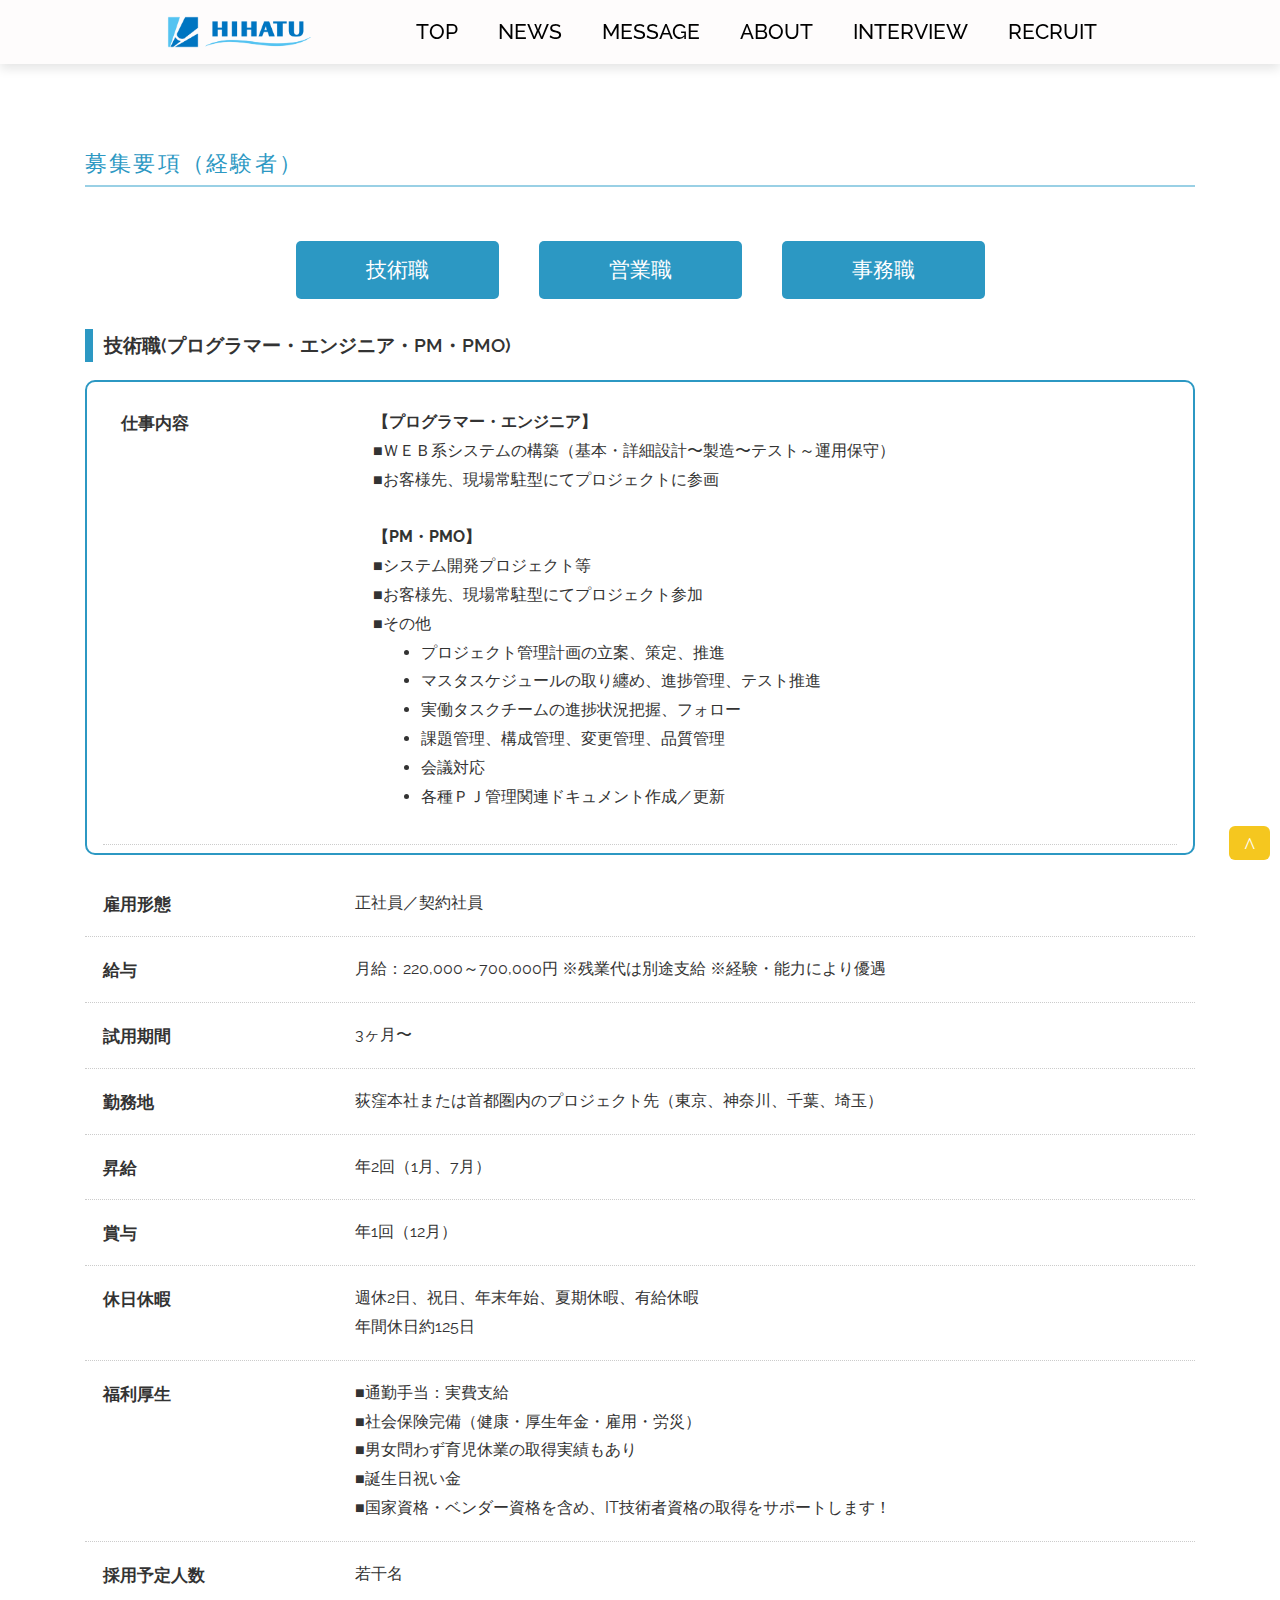
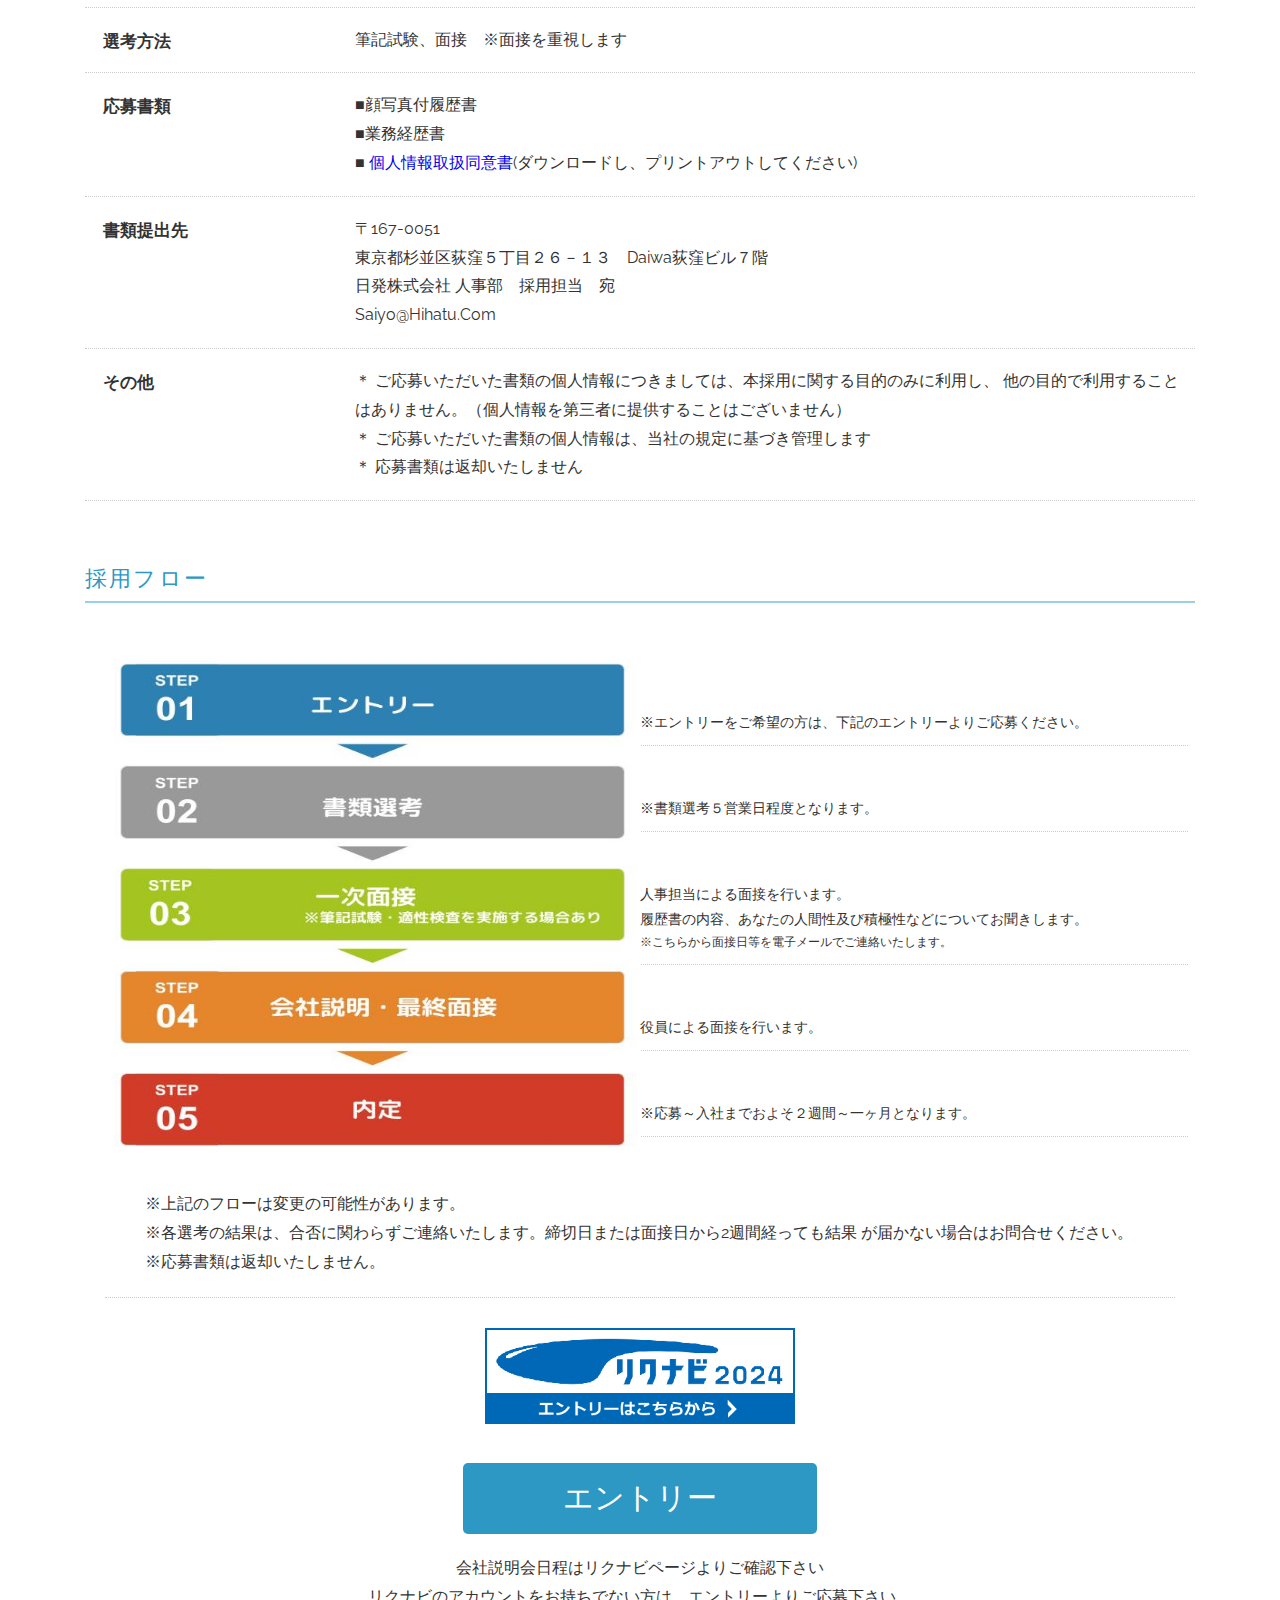
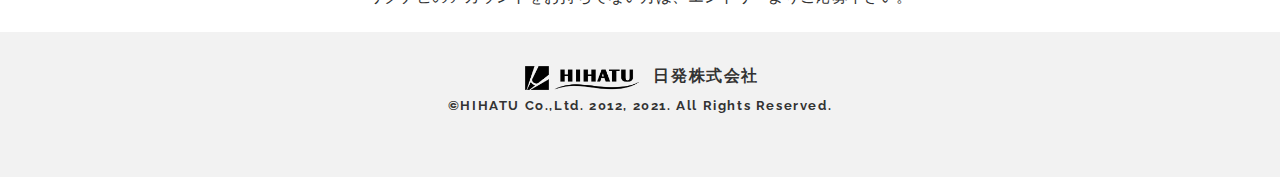
==== expert.html @ 1efafc19 "initial commit" ====
<!DOCTYPE html>
<html lang ="ja">
    <head> 
        <meta charset="UTF-8">
        <meta http-equiv="X-UA-Compatible" content="IE=edge">
        <meta name="viewport" content="width=device-width, initial-scale=1.0">
        <link rel="stylesheet" type="text/css" href="./css/style.css">
        <link rel="stylesheet" type="text/css" href="./css/header.css">
        <link rel="stylesheet" type="text/css" href="./css/index.css">
        <link rel="stylesheet" type="text/css" href="./css/nav.css">
        <link rel="icon" href="./images/1.png" type="image">
        <link rel="preconnect" href="https://fonts.googleapis.com">
        <link rel="preconnect" href="https://fonts.gstatic.com" crossorigin>
        <link href="https://fonts.googleapis.com/css2?family=Raleway:wght@100;200;300;400&display=swap" rel="stylesheet">
        <script src="./javascript/app.js"></script>
        <link rel="stylesheet" href="https://cdnjs.cloudflare.com/ajax/libs/font-awesome/6.3.0/css/all.min.css">
        <title>募集要項ー経験者</title>
    </head>
    <body>
        <nav class="navbar">
            <div class="content-nav">
              <div class="logo">
                <a href="index.html" class="logo">
                <img src="./images/logo1.png" alt="Logo"></a>
              </div>
              <ul class="menu-list">
                <div class="icon cancel-btn">
                  <i class="fas fa-times"></i>
                </div>
                <li><a href="index.html" id="home-show" class="nav-links">TOP</a></li>
                  <li><a href="index.html#news" id="news-show" class="nav-links">NEWS</a></li>
                  <li><a href="index.html#about" id="about-show" class="nav-links">MESSAGE</a></li>
                  <li><a href="index.html#about-pdf" id="about-pdf-show" class="nav-links">ABOUT</a></li>
                  <li class="dropdown">
                    <a href="interview2.html" id="interview-show" class="nav-links">INTERVIEW</a>
                    <ul class="dropdown-menu">
                      <li><a href="interview2.html">社員インタビュー</a></li>
                    </ul>
                  </li>
                  <li class="dropdown">
                    <a href="index.html#recruit" id="recruit-show" class="nav-links">RECRUIT</a>
                    <ul class="dropdown-menu">
                      <li><a href="graduate.html">新卒採用</a></li>
                      <li><a href="expert.html">経験者採用</a></li>
                    </ul>
                  </li>
              </ul>
              <div class="icon menu-btn">
                <i class="fas fa-bars"></i>
              </div>
            </div>
          </nav>
        <main>
            <div class="container" id="page-top">
                <article>
                    <h1 class="pages_ttl wow fadeInUp" style="visibility: visible; animation-name: fadeInUp;">募集要項（経験者）</h1>
                    <div class="documents">
                        <div class="three_job">
                           
                                <button id="button0" class="tab-button" onclick="showInfo(0)">技術職</button>
                                <button id="button1" class="tab-button" onclick="showInfo(1)">営業職</button>
                                <button id="button2" class="tab-button" onclick="showInfo(2)">事務職</button>
                                
                        </div>
                    <div id="info0" class="info-content">
                        <h2 class="requirements_enge">技術職(プログラマー・エンジニア・PM・PMO)</h2>
                        <div class="requirements_box">
                            <div class="requirements" style="margin-bottom: 0em;">
                                <dl>
                                    <dt>仕事内容</dt>
                                    <dd><b>【プログラマー・エンジニア】</b><br>
                                        ■ＷＥＢ系システムの構築（基本・詳細設計〜製造〜テスト～運用保守）<br>
                                        ■お客様先、現場常駐型にてプロジェクトに参画<br>
                                        <br>
                                        <b>【PM・PMO】</b><br>
                                        ■システム開発プロジェクト等<br>
                                        ■お客様先、現場常駐型にてプロジェクト参加<br>
                                        ■その他<br>
                                        <ul>
                                            <li>プロジェクト管理計画の立案、策定、推進</li>
                                            <li>マスタスケジュールの取り纏め、進捗管理、テスト推進</li>
                                            <li>実働タスクチームの進捗状況把握、フォロー</li>
                                            <li>課題管理、構成管理、変更管理、品質管理</li>
                                            <li>会議対応</li>
                                            <li>各種ＰＪ管理関連ドキュメント作成／更新</li>
                                        </ul>
                                    </dd>
                                </dl>
                            </div>
                        </div>
                        <div class="requirements">
                            <dl>
                                <dt>雇用形態</dt>
                                <dd>正社員／契約社員</dd>
                            </dl>
                            <dl>
                                <dt>給与</dt>
                                <dd>月給：220,000～700,000円
                                    ※残業代は別途支給
                                    ※経験・能力により優遇</dd>
                            </dl>
                            <dl>
                                <dt>試用期間</dt>
                                <dd>3ヶ月〜</dd>
                            </dl>
                            <dl>
                                <dt>勤務地</dt>
                                <dd>荻窪本社または首都圏内のプロジェクト先（東京、神奈川、千葉、埼玉）</dd>
                            </dl>
                            <dl>
                                <dt>昇給</dt>
                                <dd>年2回（1月、7月）</dd>
                            </dl>
                            <dl>
                                <dt>賞与</dt>
                                <dd>年1回（12月）</dd>
                            </dl>
                            <dl>
                                <dt>休日休暇</dt>
                                <dd>週休2日、祝日、年末年始、夏期休暇、有給休暇<br>
                                    年間休日約125日</dd>
                            </dl>
                            <dl>
                                <dt>福利厚生</dt>
                                <dd>■通勤手当：実費支給<br>
                                    ■社会保険完備（健康・厚生年金・雇用・労災）<br>
                                    ■男女問わず育児休業の取得実績もあり<br>
                                    ■誕生日祝い金<br>
                                    ■国家資格・ベンダー資格を含め、IT技術者資格の取得をサポートします！</dd>
                            </dl>
                            <dl>
                                <dt>採用予定人数</dt>
                                <dd>若干名</dd>
                            </dl>
                            <dl>
                                <dt>選考方法</dt>
                                <dd>筆記試験、面接　※面接を重視します</dd>
                            </dl>
                            <dl>
                                <dt>応募書類</dt>
                                <dd>■顔写真付履歴書<br>
                                    ■業務経歴書<br>
                                    ■<a href="https://www.hihatu.com/%E5%80%8B%E4%BA%BA%E6%83%85%E5%A0%B1%E5%8F%96%E6%89%B1%E3%81%84%E5%90%8C%E6%84%8F%E6%9B%B8%EF%BC%88%E5%BF%9C%E5%8B%9F%E8%80%85%E7%94%A8%EF%BC%89.pdf">
                                        個人情報取扱同意書</a>(ダウンロードし、プリントアウトしてください)
                                </dd>
                            </dl>
                            <dl>
                                <dt>書類提出先</dt>
                                <dd>〒167-0051 <br>
                                    東京都杉並区荻窪５丁目２６－１３　Daiwa荻窪ビル７階 <br>
                                    日発株式会社 人事部　採用担当　宛<br>
                                    saiyo@hihatu.com</dd>
                            </dl>
                            <dl>
                                <dt>その他</dt>
                                <dd>＊ ご応募いただいた書類の個人情報につきましては、本採用に関する目的のみに利用し、
                                    他の目的で利用することはありません。（個人情報を第三者に提供することはございません）<br>
                                    ＊ ご応募いただいた書類の個人情報は、当社の規定に基づき管理します<br>
                                    ＊ 応募書類は返却いたしません<br>
                                </dd>
                            </dl>
                        </div>
                    </div>
                    <div id="info1" class="info-content">
                        <h2 class="requirements_enge">営業職</h2>
                        <div class="requirements_box">
                            <div class="requirements" style="margin-bottom: 0em;">
                                <dl>
                                    <dt>仕事内容</dt>
                                    <dd>当社のSES事業における営業活動をお願いいたします。<br>
                                        １．技術職社員、ビジネスパートナーの参加案件獲得<br>
                                        ２．既存取引先、パートナー企業との折衝<br>
                                        ３．パートナー企業、新規顧客の開拓<br>
                                        ４．新規ソフトウェア開発案件の獲得<br>
                                        エンドユーザーとの直接のやり取りを行い案件獲得に繋げることも多いのが特徴です。<br>
                                    </dd>
                                </dl>
                            </div>
                        </div>
                        <div class="requirements">
                            <dl>
                                <dt>雇用形態</dt>
                                <dd>正社員／契約社員</dd>
                            </dl>
                            <dl>
                                <dt>給与</dt>
                                <dd>月給：200,000～1,000,000円
                                    ※残業代は別途支給
                                    ※経験・能力により優遇</dd>
                            </dl>
                            <dl>
                                <dt>試用期間</dt>
                                <dd>3ヶ月〜</dd>
                            </dl>
                            <dl>
                                <dt>勤務地</dt>
                                <dd>荻窪本社</dd>
                            </dl>
                            <dl>
                                <dt>昇給</dt>
                                <dd>年2回（1月、7月）</dd>
                            </dl>
                            <dl>
                                <dt>賞与</dt>
                                <dd>年1回（12月）</dd>
                            </dl>
                            <dl>
                                <dt>休日休暇</dt>
                                <dd>週休2日、祝日、年末年始、夏期休暇、有給休暇<br>
                                    年間休日約125日</dd>
                            </dl>
                            <dl>
                                <dt>福利厚生</dt>
                                <dd>■通勤手当：実費支給<br>
                                    ■社会保険完備（健康・厚生年金・雇用・労災）<br>
                                    ■男女問わず育児休業の取得実績もあり<br>
                                    ■誕生日祝い金<br>
                                    ■国家資格・ベンダー資格を含め、IT技術者資格の取得をサポートします！</dd>
                            </dl>
                            <dl>
                                <dt>採用予定人数</dt>
                                <dd>若干名</dd>
                            </dl>
                            <dl>
                                <dt>選考方法</dt>
                                <dd>筆記試験、面接　※面接を重視します</dd>
                            </dl>
                            <dl>
                                <dt>応募書類</dt>
                                <dd>■顔写真付履歴書<br>
                                    ■業務経歴書<br>
                                    ■個人情報取扱同意書</dd>
                            </dl>
                            <dl>
                                <dt>書類提出先</dt>
                                <dd>〒167-0051 <br>
                                    東京都杉並区荻窪５丁目２６－１３　Daiwa荻窪ビル７階 <br>
                                    日発株式会社 人事部　採用担当　宛<br>
                                    saiyo@hihatu.com</dd>
                            </dl>
                            <dl>
                                <dt>その他</dt>
                                <dd>＊ ご応募いただいた書類の個人情報につきましては、本採用に関する目的のみに利用し、
                                    他の目的で利用することはありません。（個人情報を第三者に提供することはございません）<br>
                                    ＊ ご応募いただいた書類の個人情報は、当社の規定に基づき管理します<br>
                                    ＊ 応募書類は返却いたしません<br>
                                </dd>
                            </dl>
                            </div>
                        </div>  
                    </div>
                    <div id="info2" class="info-content">
                        <h2 class="requirements_enge">事務職</h2>
                        <div class="requirements_box">
                            <div class="requirements" style="margin-bottom: 0em;">
                                <dl>
                                    <dt></dt>
                                    <dd>
                                        現在募集しておりません。
                                    </dd>
                                </dl>
                            </div>
                        </div>
                    </div>
                        <!-- フロー -->
                        <h1 class="pages_ttl wow fadeInUp" style="visibility: visible; animation-name: fadeInUp; margin-top: 44px;">採用フロー</h1>
                        <div class="process">
                            <img class="process_img" src="./images/recruit-process1.jpg" alt="">
                            <div class="process_info">
                                <dl>
                                    <dt>※エントリーをご希望の方は、下記のエントリーよりご応募ください。</dt>
                                </dl>
                                <dl>
                                    <dt>※書類選考５営業日程度となります。</dt>
                                </dl>
                                <dl>
                                    <dt>人事担当による面接を行います。<br>
                                        履歴書の内容、あなたの人間性及び積極性などについてお聞きします。
                                    </dt>
                                    <dd>
                                        ※こちらから面接日等を電子メールでご連絡いたします。
                                    </dd>
                                </dl>
                                <dl>
                                    <dt>役員による面接を行います。</dt> 
                                </dl>
                                <dl>
                                    <dt>※応募～入社までおよそ２週間～一ヶ月となります。</dt>
                                </dl>     
                            </div>
                        </div>
                        <div class="process">
                            <dl>
                                <dd>
                                ※上記のフローは変更の可能性があります。 <br>
                                ※各選考の結果は、合否に関わらずご連絡いたします。締切日または面接日から2週間経っても結果 が届かない場合はお問合せください。 <br>
                                ※応募書類は返却いたしません。   <br>
                                </dd>
                            </dl> 
                        </div>
                        </div>
                        <div class="outsite">
                            <a href="https://job.rikunabi.com/2024/company/r157772078/"><img src="./images/OIP.png"></a>
                        </div>
                        <div class="btn-container">
                            <button class="center-button" onclick="sendEmail()">エントリー</button>
                        </div>
                        <div class="btn-message">
                            会社説明会日程はリクナビページよりご確認下さい<br>
                            リクナビのアカウントをお持ちでない方は、エントリーよりご応募下さい。
                        </div>
                    </div>
        </article>
        <div id="pageTop" style="display: block;">
            <a href="#page-top" class="angleUp"></a></div>
        </main>
        <footer>
            <div id="footer" style="top: 0px;">
                <div class="container">
                    <div class="footer_hd">
                        <h3 class="footer_group_ttl wow fadeInUp" style="visibility: visible; animation-name: fadeInUp;">
                          <div class="logo-container">  
                            <img class="logo-img-small" src="./images/logo2.png" alt="">
                            <span class="ja">日発株式会社</span>
                          </div>
                            <span class="en">©HIHATU Co.,Ltd. 2012, 2021. All Rights Reserved.</span>
                        </h3>
                    </div>
                </div>
            </div>
        </footer>  
    </body>
</html>
---- css/style.css ----
html, body, div, h1, h2, h3, h4, h5,article, dl, dt, dd{
    margin: 0;
    padding: 0;
    border: 0;
    outline: 0;
    font-size: 100%;
    vertical-align: baseline;
    background: transparent;
}

body {
    color: #333;
    font-size: 16px;
    font-family: Verdana,Meiryo, Hiragino Kaku Gothic Pro,sans-serif;
    line-height: 1.8;
    word-wrap: break-word;
    background-color: #fff;
}
.container{
    max-width: 1120px;
    padding-left: 5px;
    padding-right: 5px;
    margin-left: auto;
    margin-right: auto;
}

/* 職種 */
.three_job{
    display: flex;
    justify-content: center;
    flex-wrap: wrap;
}
.tab-button {
    background-color: #2C98C3; 
    border: none;
    color: white;
    padding: 15px 70px; 
    text-align: center;
    text-decoration: none;
    display: inline-block;
    font-size: 21px; 
    margin: 10px 20px;
    border-radius: 5px;
    cursor: pointer;
    transition: background-color 0.3s;
}

.tab-button:hover, .tab-button.clicked{
    background-color: #5DB5D8;
}
.info-content {
    display: none;
    margin-top: 20px;
}

#info0 {
    display: block;
}
/*  */
.pages_ttl{
    margin: 130px 0 44px 0;
    padding: 20px 0 8.57988px;
    color: #2C98C3;
    font-size: 22.30769px;
    font-weight: normal;
    line-height: 1.2;
    letter-spacing: .1em;
    border-bottom: 2px solid #99D0E5;
}

/* 要項 */
.requirements dl dt {
    float: left;
    width: 250px;
    padding: 0 0.5em 15px;
    font-size: 1.06em;
    font-weight: 600;
}
.requirements dl dd {
    padding-left: 260px;
}

.requirements dl {
    padding: 18px 10px;
    border-bottom: 1px dotted #ccc;
}

.requirements dl dd ul {
    padding: 0 3em 15px;
}
.requirements_box {
    padding: 0.5em 1em;
    margin: 1em 0;
    color: #333333;
    background: #FFF;
    border: solid 2px #2C98C3;
    border-radius: 10px;
}
.btnToForm {
    width: 100%;
    min-width: 290px;
    max-width: 800px;
    margin: 20px auto;
    font-size: 20px;
    text-align: center;
    background: #2C98C3;
}
.requirements_enge{
    margin-bottom: 18px;
    padding: 4px 0 4px 11px;
    font-size: 1.2em;
    font-weight: 600;
    line-height: 1.3;
    border-left: 8px solid #2C98C3;
}
/* 採用フロー */
.process_img{
    float: left;
    width: 50%;
    height: 500px;
}
.process_info{
    padding: 13px 7px;
}
.process::after {
    content: "";
    display: table;
    clear: both;
}
.process_info dl{
    font-size: 14px;
    padding: 50px 10px 10px;
    border-bottom: 1px dotted #ccc;
}
.process_info dl dd{
    font-size: 12px;
}

.process:last-child {
    padding: 20px 40px;
    margin: 20px;
    border-bottom: 1px dotted #ccc;
}
.outsite{
    text-align: center;
    padding: 10px 30px;
}
.outsite img{
    width: 310px;
}
.outsite img:hover{
    box-shadow: 10px 10px 10px rgba(0,0,0,0.5);
    transform: translateY(-10px);
    transition-duration: 0.5s;
}

/* エントリーボタン */
.btn-container{
    display: flex;
    justify-content: center;
    align-items: center;
    margin: 0;
    padding: 0;
}
.center-button {
    background-color: #2C98C3;
    border: none;
    color: white;
    padding: 15px 100px;
    text-align: center;
    text-decoration: none;
    margin: 20px ;
    font-size: 30px;
    border-radius: 5px;
    cursor: pointer;
    transition: background-color 0.3s;
}
.center-button:hover {
    background-color: #5DB5D8; 
}
.btn-message{
    text-align: center;
    font-size: 1em;
    padding-bottom: 20px;
}
/* page top button */
#pageTop {
    position: fixed;
    bottom: 40px;
    right: 10px;
    z-index: 9999;
}
#pageTop a {
    background: #F4C107;
    text-decoration: none;
    color: #fff;
    padding: 9px 15px 3px 15px;
    text-align: center;
    display: block;
    opacity: 0.9;
    line-height: 1;
    border-radius: 6px;
}
.angleUp:before {
    content: "^";
    padding-right: 0;
    font-size: 1.4em;
    font-family: 'icomoon' !important;
    font-style: normal;
    font-weight: normal;
    font-variant: normal;
    text-transform: none;
    line-height: 1;
    -webkit-font-smoothing: antialiased;
}
@media screen and (max-width: 768px) {
    .container{
        padding: 10px;
        margin: 10px;
    }
    .pages_ttl{
        margin: 100px 0 44px 0;

    }
    .requirements_enge{
        font-size: 1em;
    }
    b{
        font-size: 0.9em;
    }
    .three_job{
        display: flex;
    }
    .tab-button{
        padding: 10px 10px;
        margin: 10px;
    }
    .requirements dl dt {
        float: left;
        width: 100%;
        padding: 0 6px auto auto;
        font-size: 1em;
        font-weight: 600;
    }
    .requirements dl dd {
        padding-left: 10px;
    }
    
    .process{
        flex-direction: column;
    }
    .process_img{
        float:none;
        text-align: center;
        width: 400px;
        height: 300px;
    }.process dd{
        font-size: 13px;
        padding: 0;
    }
    .process_info dl{
        padding-top:5px;
    }
    .center-button{
        padding: 7px 60px;
        margin: 5px ;
        font-size: 20px;
        border-radius: 3px;

    }
    .outsite img{
        padding-top: 0px;
        width: 150px;
    }
    .btn-message{
        font-size: 11px;
        padding: 0;
    }
  }
---- css/header.css ----
:root{
    --red:rgba(255, 0, 0, 0.596);
}

*{
    margin:0; padding:0;
    box-sizing: border-box;
    font-family: 'Raleway',Verdana, Geneva, Tahoma, sans-serif;
    outline: none; border:none;
    text-decoration: none;
    text-transform: capitalize;
    transition: .2s linear;
}

html{
    font-size: 62.5%;
    scroll-behavior: smooth;
    scroll-padding-top: 6rem;
    overflow-x: hidden;
}

section{
    padding:2rem 9%;
}

header{
    position: fixed;
    top:0; left:0; right:0;
    background:#ffffff70;
    padding:1.2rem 6%;
    display: flex;
    align-items: center;
    justify-content: space-between;
    z-index: 1000;
    box-shadow: 0 .5rem 1rem rgba(0,0,0,.1);
}

.logo-img {
    width: 1.9 m; 
    height: 2.0em; 
    float: left; 
    margin-right: 10px; 
}

header .logo{

    font-size: 3rem;
    color:#333;
    font-weight: bolder;
}

header .logo span{
    color:var(--red);
}

header .navbar a{
    font-size: 2rem;
    padding:0 1.5rem;
    color:#666;
}

header .navbar a:hover{
    color:var(--red);
}

header #headline{
    display: none;
}

header .head-bars{
    font-size: 3rem;
    color:#333;
    border-radius: .5rem;
    padding:.5rem 1.5rem;
    cursor: pointer;
    border:.1rem solid rgba(0,0,0,.3);
    display: none;
}

.navbar .current {
    padding: 0px 0px 8px 0px;
    border-bottom: 3px solid red;
    width: 100%;
}
@media screen and (max-width: 600px) {
    header{
        height: 50px;
        padding:5px 6%;
    }
    header ul{
        display: flex;
        justify-content: space-between;
        letter-spacing: -2px;
    }
    .logo-img {
        width: 80px; /* 调整图片的宽度 */
        height: auto;
        float: left; /* 图片左浮动 */
        margin-right: 8px; /* 可根据需要调整图片与文字之间的间距 */
    }
    header .head-bars{
        font-size: 1rem;
        padding:.1rem 0.5rem;
    }
    .nav-menu a{
        font-size: 1rem;
    }
}
---- css/index.css ----
* {
    margin: 0;
    padding:0;
    box-sizing: border-box;
}
body {
    color: #333;
    font-size: 16px;
    font-family: Raleway,Verdana,Meiryo, Hiragino Kaku Gothic Pro,sans-serif;
    line-height: 1.8;
    word-wrap: break-word;
    margin: 0;
    padding:0;
    /* background-image: url('../images/1111.png');  */
    background-color: #fff;
    background-attachment: fixed;
    background-position: center;
    background-repeat: no-repeat;
    background-size: cover;
}

/* フッタ */
#footer {
    background: #f2f2f2;
    padding: 30px;
}
.footer_hd {
    margin-bottom: 20px;
    overflow: hidden;
}
.logo-container{
    display: flex;
    justify-content: center;
}
.footer_group_ttl {
    letter-spacing: .1em;
    text-align: center;
    padding-bottom: 10px;
}
.footer_group_ttl .en {
    font-family: 'Raleway',Meiryo, Hiragino Kaku Gothic Pro, sans-serif;
    display: block;
    font-size: 13px;
}
.footer_group_ttl .ja {
    text-align: center;
}
.logo-img-small{
    padding-right: 10px;
    height: 2.0em;
    text-align: center;
}
---- css/nav.css ----
.content-nav{
  max-width: 1250px;
  margin: auto;
  padding: 0px 30px;
}
.navbar{
  position: fixed;
  z-index: 1000;
  width: 100%;
  top:0; left:0; right:0px;
  padding:1.2rem 6%;
  display: flex;
  align-items: center;
  justify-content: space-between;
  transition: all 0.3s ease;
  background: #fcf7f75a;
  box-shadow: 0 .5rem 1rem rgba(0,0,0,.1);
}
.navbar.sticky{
  padding: 10px 0;
  background: #fcf7f75a;
  box-shadow: 0px 3px 5px 0px rgba(0,0,0,0.1);
}
.navbar .content-nav{
  display: flex;
  align-items: center;
  justify-content: space-between;
}
.navbar .logo a{
  color: #fff;
  font-size: 2rem;
  color:#333;
  font-weight: 800;
  text-decoration: none;
  
}
.navbar .logo img{
  height: 2.0em;
  float: left; 
  margin-right: 80px; 
}
.navbar .menu-list{
  list-style-type: none;
  display: inline-flex;
}
.menu-list li{
  list-style: none;
 
}
.menu-list li a{
  color: #000;
  font-size: 2.1rem;
  font-weight: 500;
  margin: 0 1rem;
  padding: 0 1rem;
  text-decoration: none;
  transition: all 0.3s ease;
}
.menu-list li a:hover{
  color: #E8526F;
}

.icon{
  color: #000;
  font-size: 20px;
  cursor: pointer;
  display: none;
}
.icon.cancel-btn{
  position: absolute;
  right: 30px;
  top: 20px;
}
.navbar.sticky .icon.cancel-btn{
  top: 10px;
}

.dropdown-menu {
  display: none;
  position: absolute;
  list-style-type: none;
  
  margin: 0;
  background: rgba(253, 250, 232, 0.8);
  transition: all 0.5s ease;
  border-top: 3px solid red;
}

.dropdown-menu li {
  padding: 0 1rem;
  display: block;
  float: none;
  text-align: center;
  font-weight: 600;
  border-bottom: 1px solid #f8f1c4;
}

.dropdown-menu li a {
  font-size: 14px;
  text-decoration: none;
  color: #555;
}

.dropdown:hover .dropdown-menu {
  display: block;
}

@media (max-width: 768px) {
  .navbar .logo img{
    width: 8em;
  }
  .navbar{
    position: fixed;
    background-color: #fff;
  }
  .menu-list.active li a:hover{
    font-size: larger;
  }
  .navbar.sticky{
    background-color: #fff;
  }
  .dropdown:hover .dropdown-menu{
    display: none;
  }

  .dropdown .dropdown-menu {
    width: 100%;
  }

  .dropdown:active .dropdown-menu {
    display: none;
  }
  body.disabledScroll{
    overflow: hidden;
  }
  .show:last-child, .show:first-child{
    display: none;
  }
  .icon{
    display: block;    
    height: 50px;
    width: 50px;
    text-align: center;
    line-height: 50px;
    border-radius: 50%;
    z-index: 9;
  }
  .icon.cancel-btn{
    display: none;
  }
  .icon.cancel-btn.show1{
    display: block;
  }
  .icon.hide{
    display: none;
  }
  .navbar .menu-list{
    position: fixed;
    top: 0;
    left: 0;
    height: 100vh;
    width: 100%;
    background: #fff;
    display: block;
    padding: 40px 0;
    text-align: center;
    clip-path: circle(25px at calc(100% - 55px) calc(0% + 50px));
    transition: all 0.3s ease;
  }
  .navbar.sticky .menu-list{
    clip-path: circle(25px at calc(100% - 55px) calc(0% + 35px));
  }
  .navbar .menu-list.active{
    clip-path: circle(75%);
  }
  .navbar .menu-list li{
    margin-top: 45px;
  }
  .navbar .menu-list li a{
    font-size: 23px;
  }
}
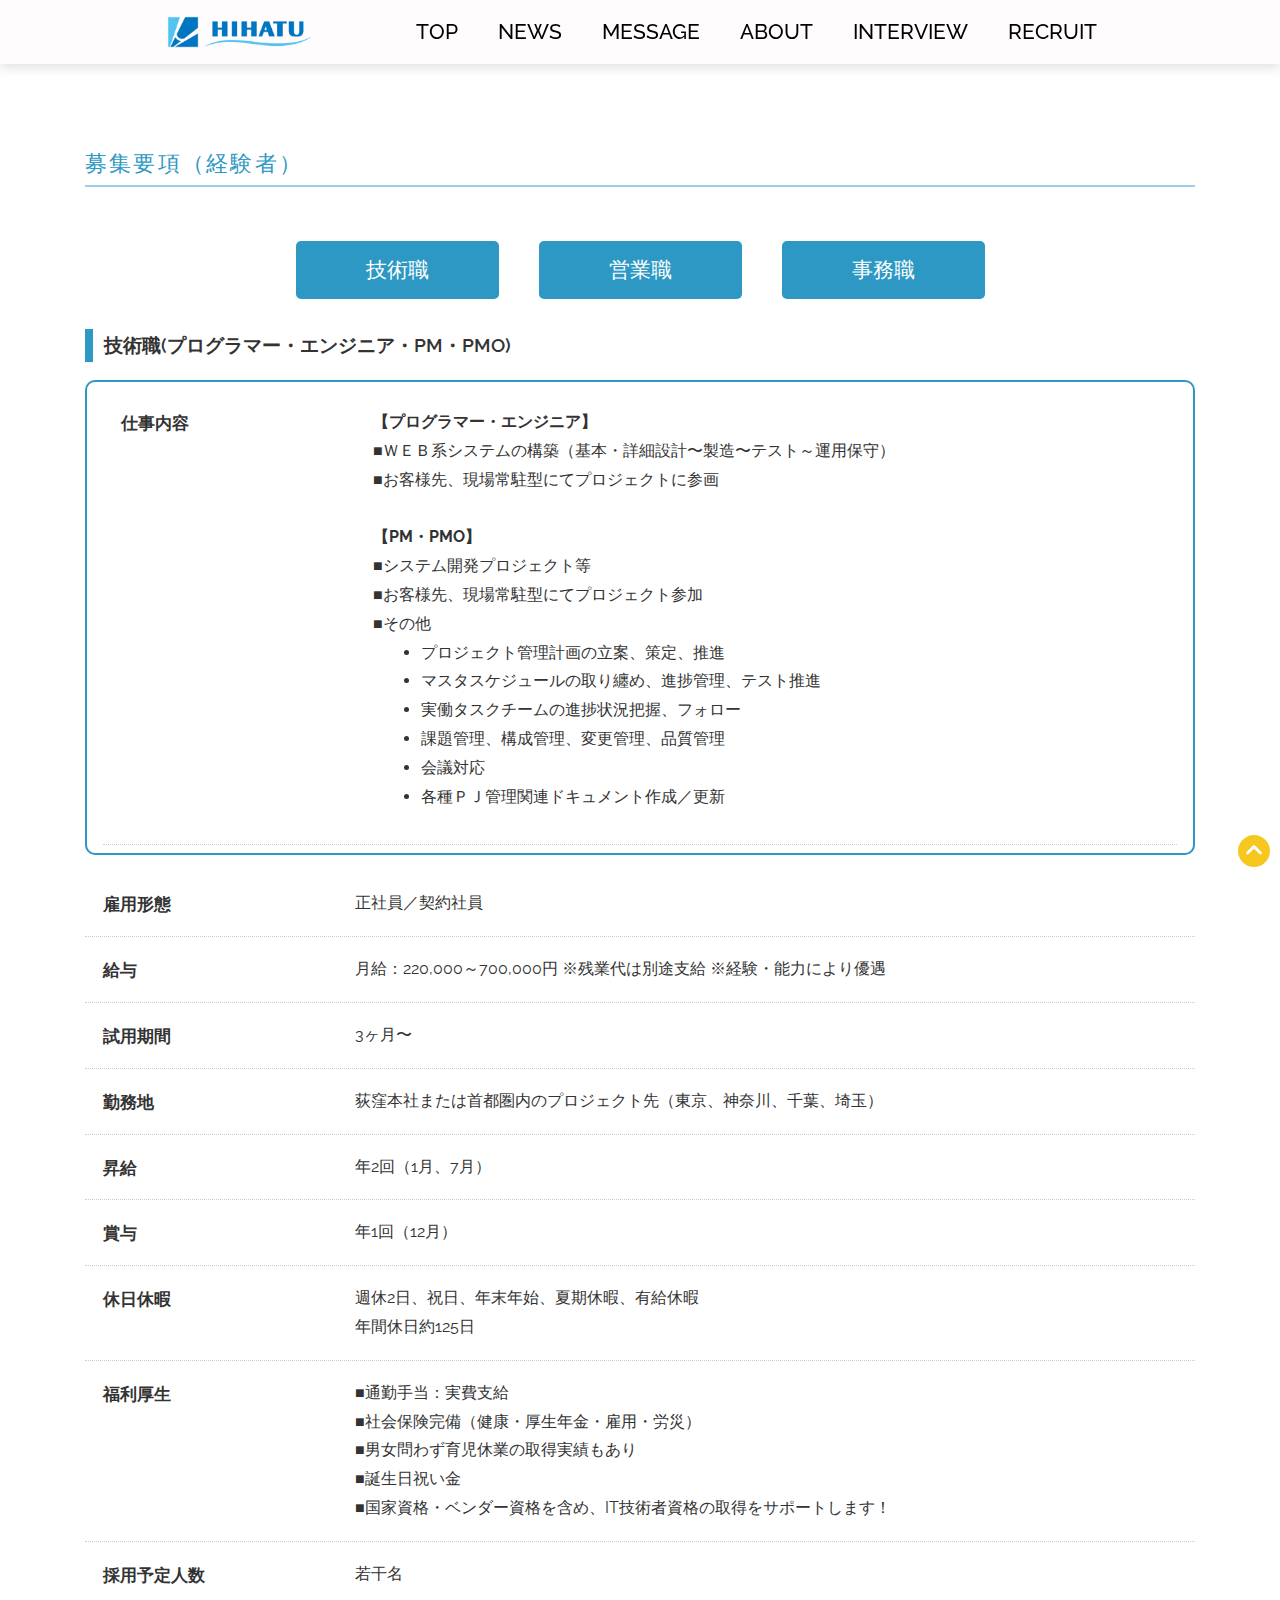
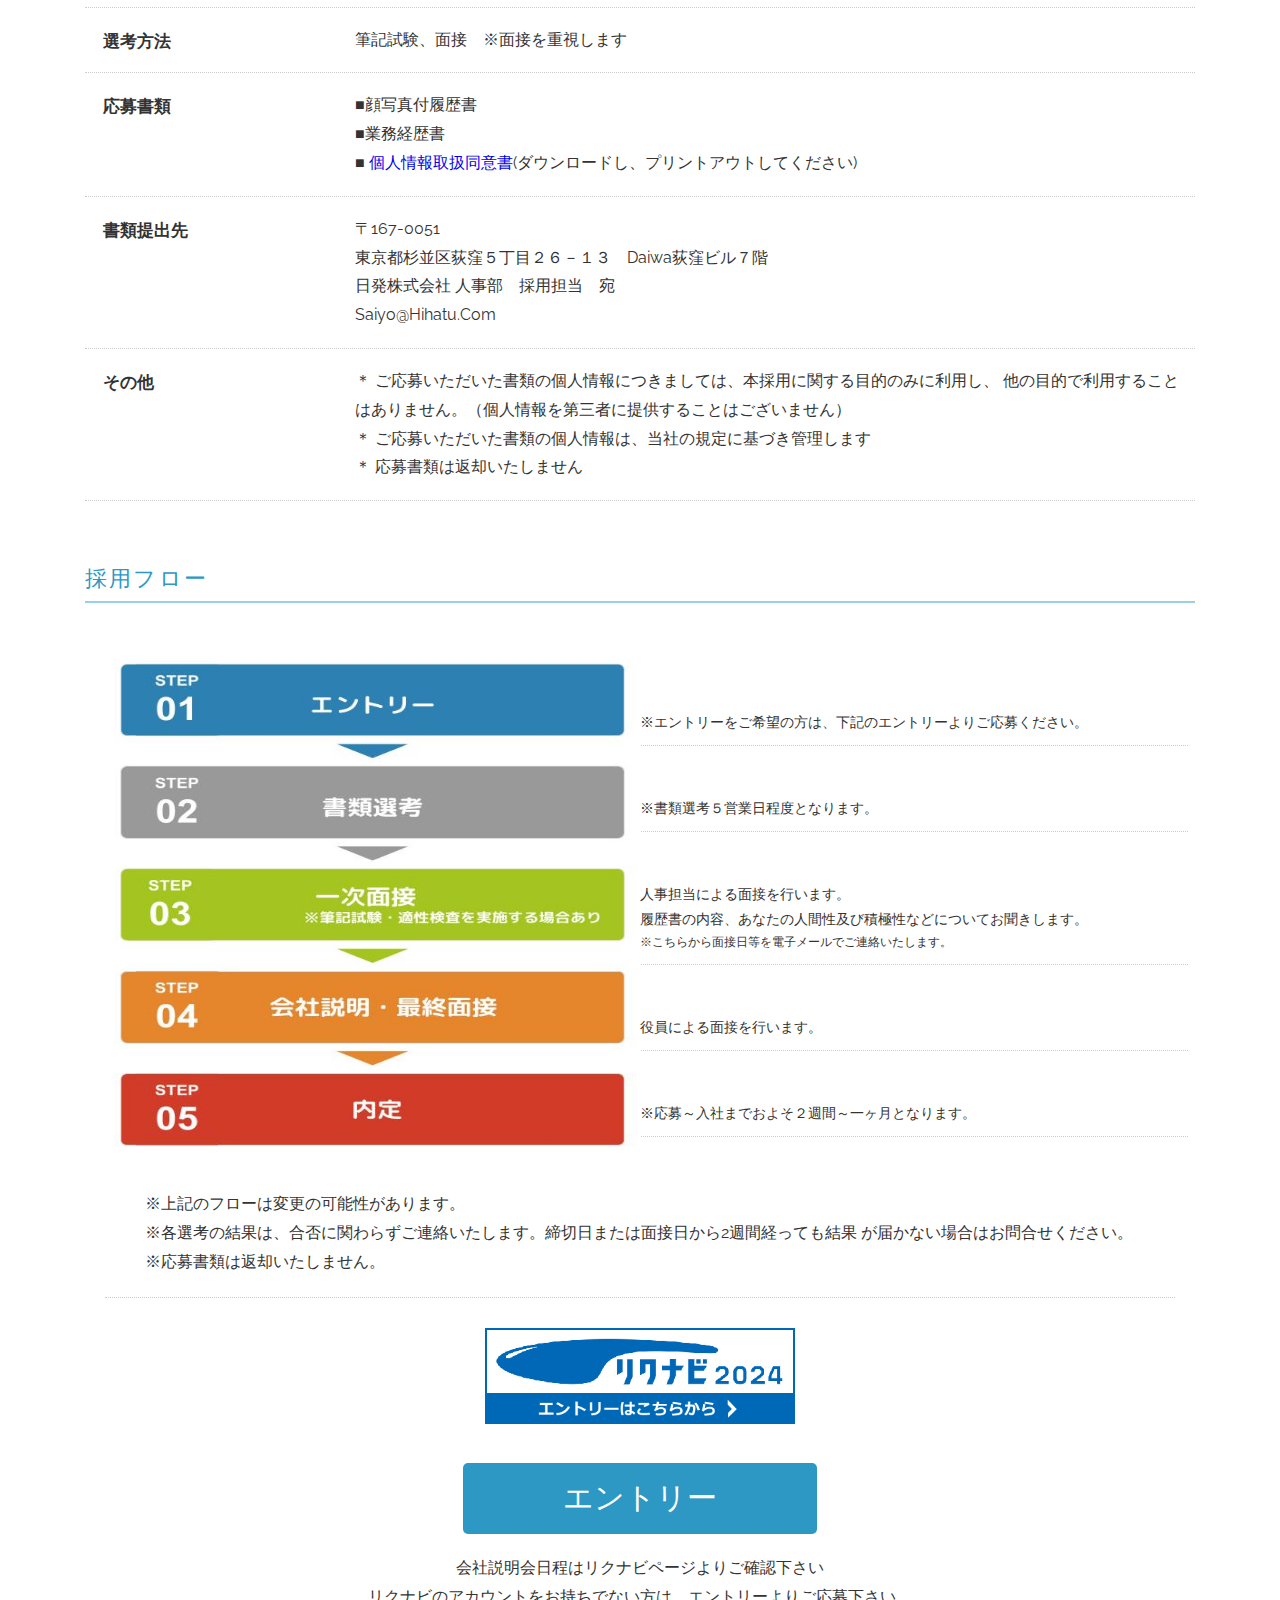
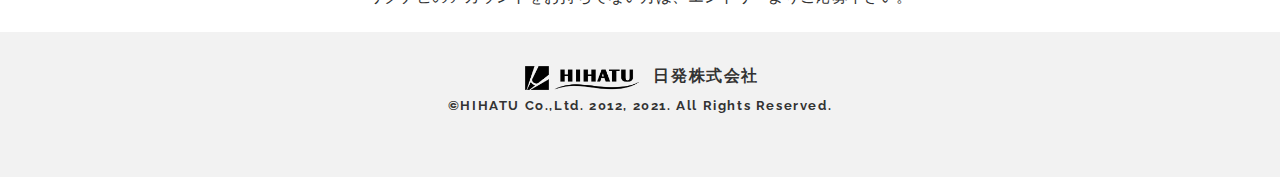
==== commit c9b6b290: "initial commit" ====
--- a/expert.html
+++ b/expert.html
@@ -312,7 +312,8 @@
                     </div>
         </article>
         <div id="pageTop" style="display: block;">
-            <a href="#page-top" class="angleUp"></a></div>
+            <a href="#page-top" class="angleUp"><i class="fa-solid fa-circle-chevron-up fa-2xl"></i></a>
+        </div>
         </main>
         <footer>
             <div id="footer" style="top: 0px;">
--- a/css/style.css
+++ b/css/style.css
@@ -191,10 +191,10 @@
     z-index: 9999;
 }
 #pageTop a {
-    background: #F4C107;
+    background: transparent;
     text-decoration: none;
-    color: #fff;
-    padding: 9px 15px 3px 15px;
+    color: #F4C107;
+    
     text-align: center;
     display: block;
     opacity: 0.9;
@@ -202,16 +202,12 @@
     border-radius: 6px;
 }
 .angleUp:before {
-    content: "^";
-    padding-right: 0;
-    font-size: 1.4em;
-    font-family: 'icomoon' !important;
+    content: "";
     font-style: normal;
     font-weight: normal;
     font-variant: normal;
     text-transform: none;
     line-height: 1;
-    -webkit-font-smoothing: antialiased;
 }
 @media screen and (max-width: 768px) {
     .container{
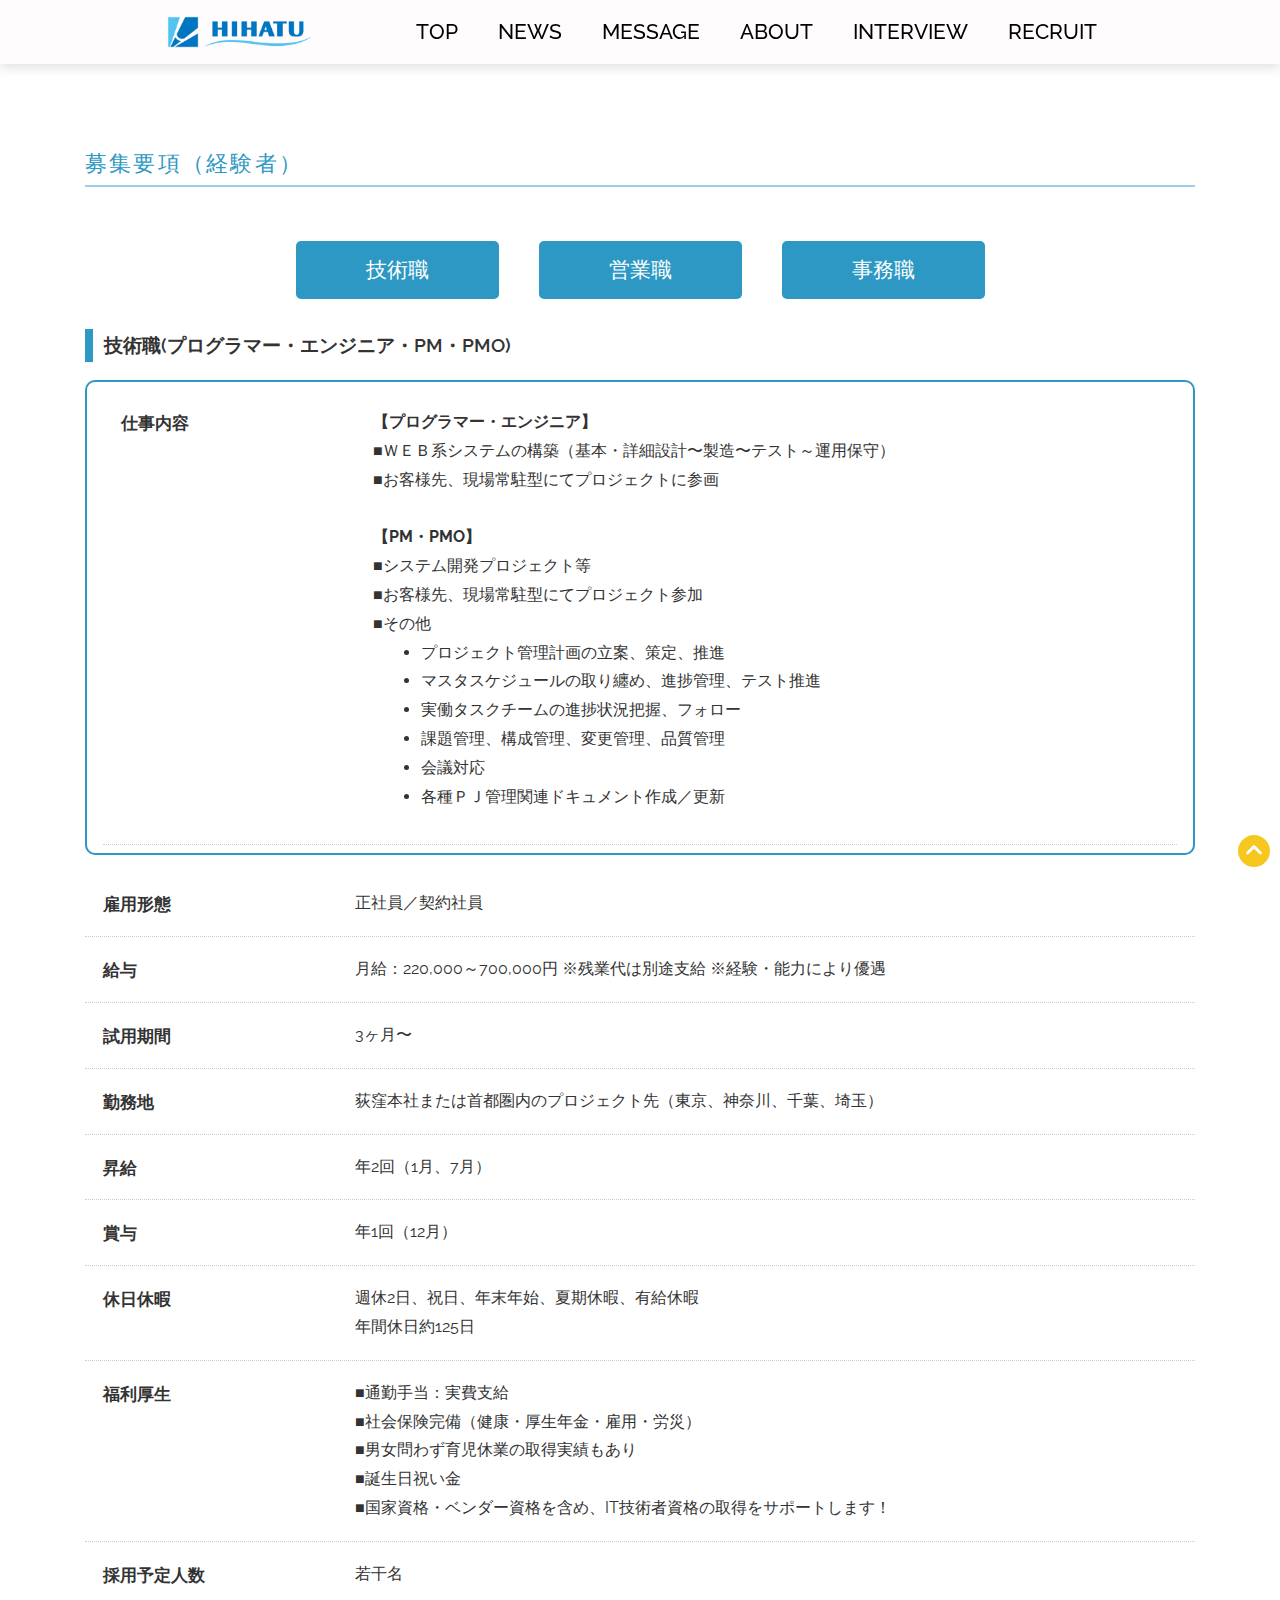
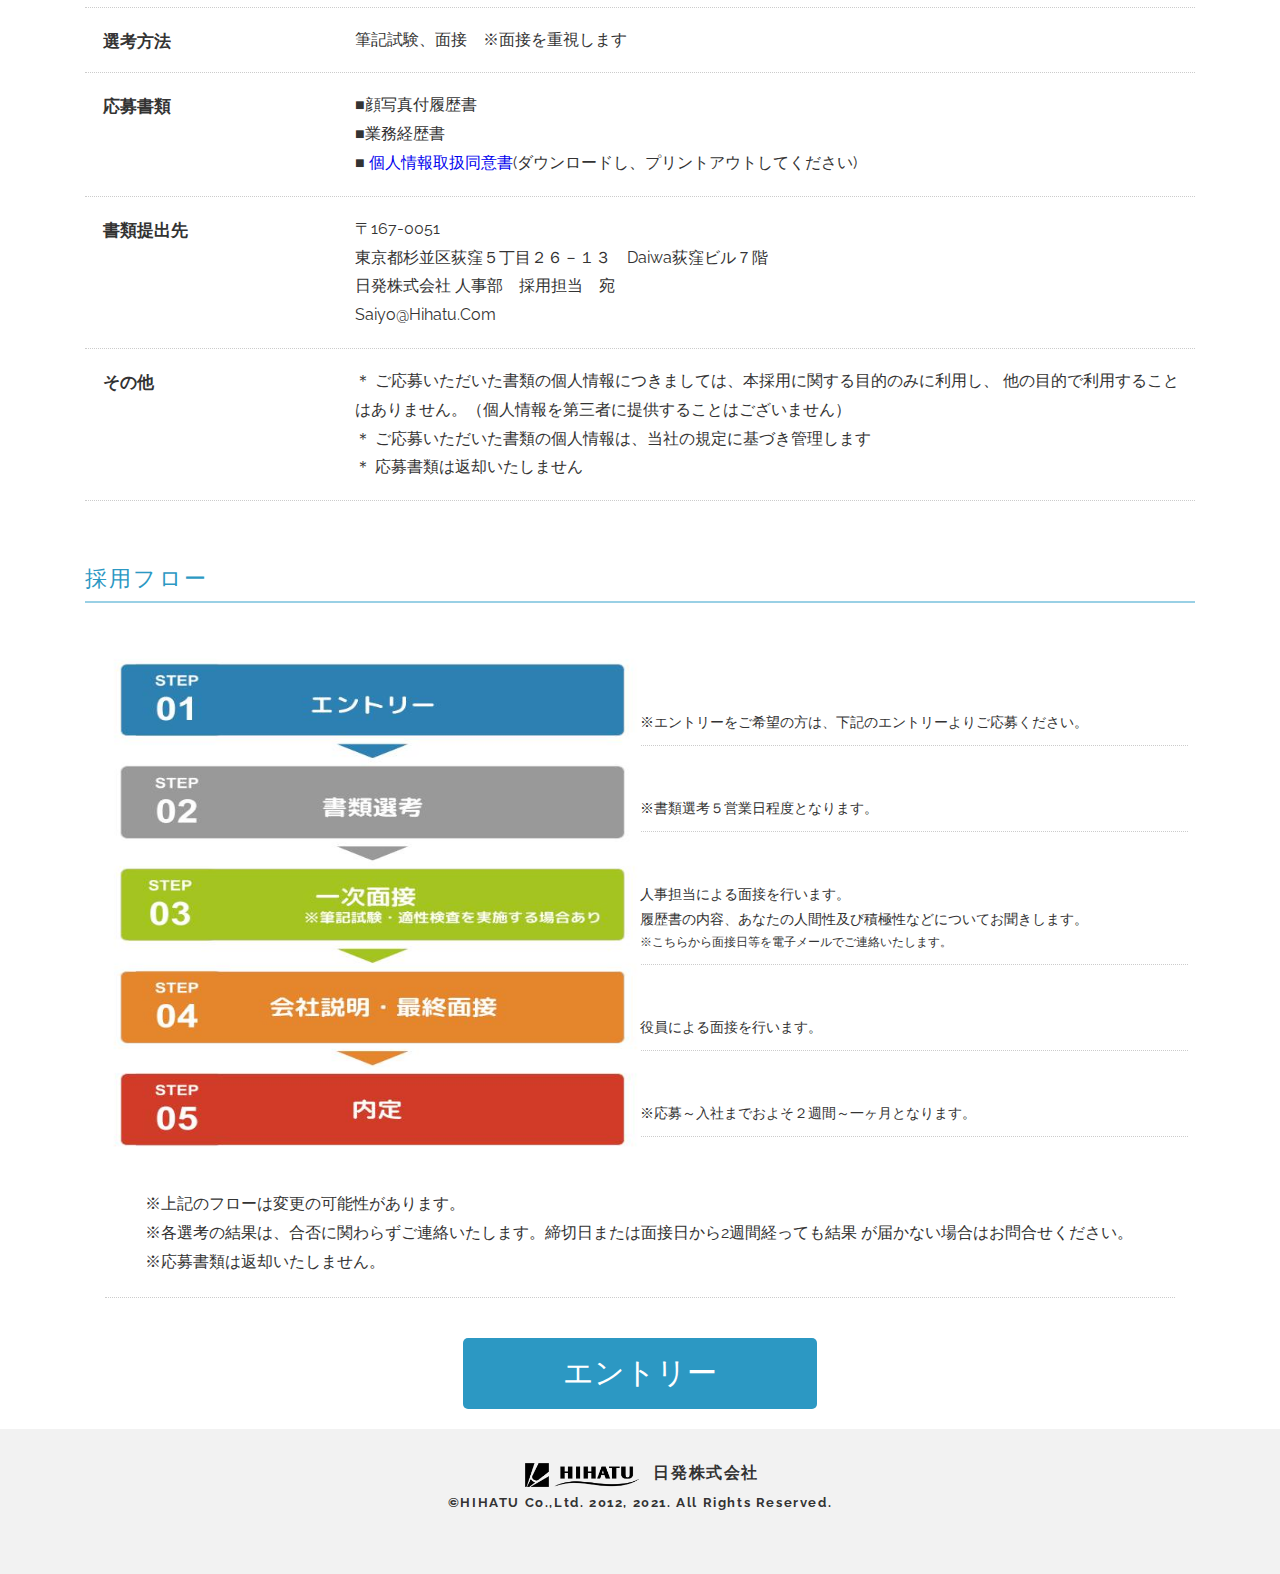
==== commit 916be2ec: "initial commit" ====
--- a/expert.html
+++ b/expert.html
@@ -20,7 +20,7 @@
         <nav class="navbar">
             <div class="content-nav">
               <div class="logo">
-                <a href="index.html" class="logo">
+                <a href="https://www.hihatu.com" class="logo">
                 <img src="./images/logo1.png" alt="Logo"></a>
               </div>
               <ul class="menu-list">
@@ -299,16 +299,11 @@
                             </dl> 
                         </div>
                         </div>
-                        <div class="outsite">
-                            <a href="https://job.rikunabi.com/2024/company/r157772078/"><img src="./images/OIP.png"></a>
-                        </div>
+                        
                         <div class="btn-container">
                             <button class="center-button" onclick="sendEmail()">エントリー</button>
                         </div>
-                        <div class="btn-message">
-                            会社説明会日程はリクナビページよりご確認下さい<br>
-                            リクナビのアカウントをお持ちでない方は、エントリーよりご応募下さい。
-                        </div>
+                        
                     </div>
         </article>
         <div id="pageTop" style="display: block;">
--- a/css/index.css
+++ b/css/index.css
@@ -1,7 +1,23 @@
-* {
-    margin: 0;
-    padding:0;
+:root{
+    --red:rgba(255, 0, 0, 0.596);
+}
+*{
+    margin:0; padding:0;
     box-sizing: border-box;
+    font-family: 'Raleway',Verdana, Geneva, Tahoma, sans-serif;
+    outline: none; border:none;
+    text-decoration: none;
+    text-transform: capitalize;
+    transition: .2s linear;
+}
+html{
+    font-size: 62.5%;
+    scroll-behavior: smooth;
+    scroll-padding-top: 6rem;
+    overflow-x: hidden;
+}
+section{
+    padding:2rem 9%;
 }
 body {
     color: #333;
@@ -11,14 +27,13 @@
     word-wrap: break-word;
     margin: 0;
     padding:0;
-    /* background-image: url('../images/1111.png');  */
     background-color: #fff;
     background-attachment: fixed;
     background-position: center;
     background-repeat: no-repeat;
     background-size: cover;
+    overflow: hidden;
 }
-
 /* フッタ */
 #footer {
     background: #f2f2f2;
--- a/css/nav.css
+++ b/css/nav.css
@@ -1,13 +1,12 @@
 
 .content-nav{
-  max-width: 1250px;
+  
   margin: auto;
   padding: 0px 30px;
 }
 .navbar{
   position: fixed;
   z-index: 1000;
-  width: 100%;
   top:0; left:0; right:0px;
   padding:1.2rem 6%;
   display: flex;
@@ -26,6 +25,11 @@
   display: flex;
   align-items: center;
   justify-content: space-between;
+}
+.logo{
+  font-size: 3rem;
+  color:#333;
+  font-weight: bolder;
 }
 .navbar .logo a{
   color: #fff;
@@ -70,10 +74,10 @@
 .icon.cancel-btn{
   position: absolute;
   right: 30px;
-  top: 20px;
+  top: 10px;
 }
 .navbar.sticky .icon.cancel-btn{
-  top: 10px;
+  top: 5px;
 }
 
 .dropdown-menu {
@@ -110,9 +114,13 @@
   .navbar .logo img{
     width: 8em;
   }
+  .content-nav{
+    margin: 0;
+  }
   .navbar{
     position: fixed;
     background-color: #fff;
+    padding: 1.3em 6%;
   }
   .menu-list.active li a:hover{
     font-size: larger;
@@ -122,10 +130,6 @@
   }
   .dropdown:hover .dropdown-menu{
     display: none;
-  }
-
-  .dropdown .dropdown-menu {
-    width: 100%;
   }
 
   .dropdown:active .dropdown-menu {
@@ -138,9 +142,8 @@
     display: none;
   }
   .icon{
+    padding-left: 30px;
     display: block;    
-    height: 50px;
-    width: 50px;
     text-align: center;
     line-height: 50px;
     border-radius: 50%;
@@ -181,3 +184,8 @@
     font-size: 23px;
   }
 }
+@media (max-width: 400px) {
+  .icon{
+    padding-left: 40px;
+  }
+}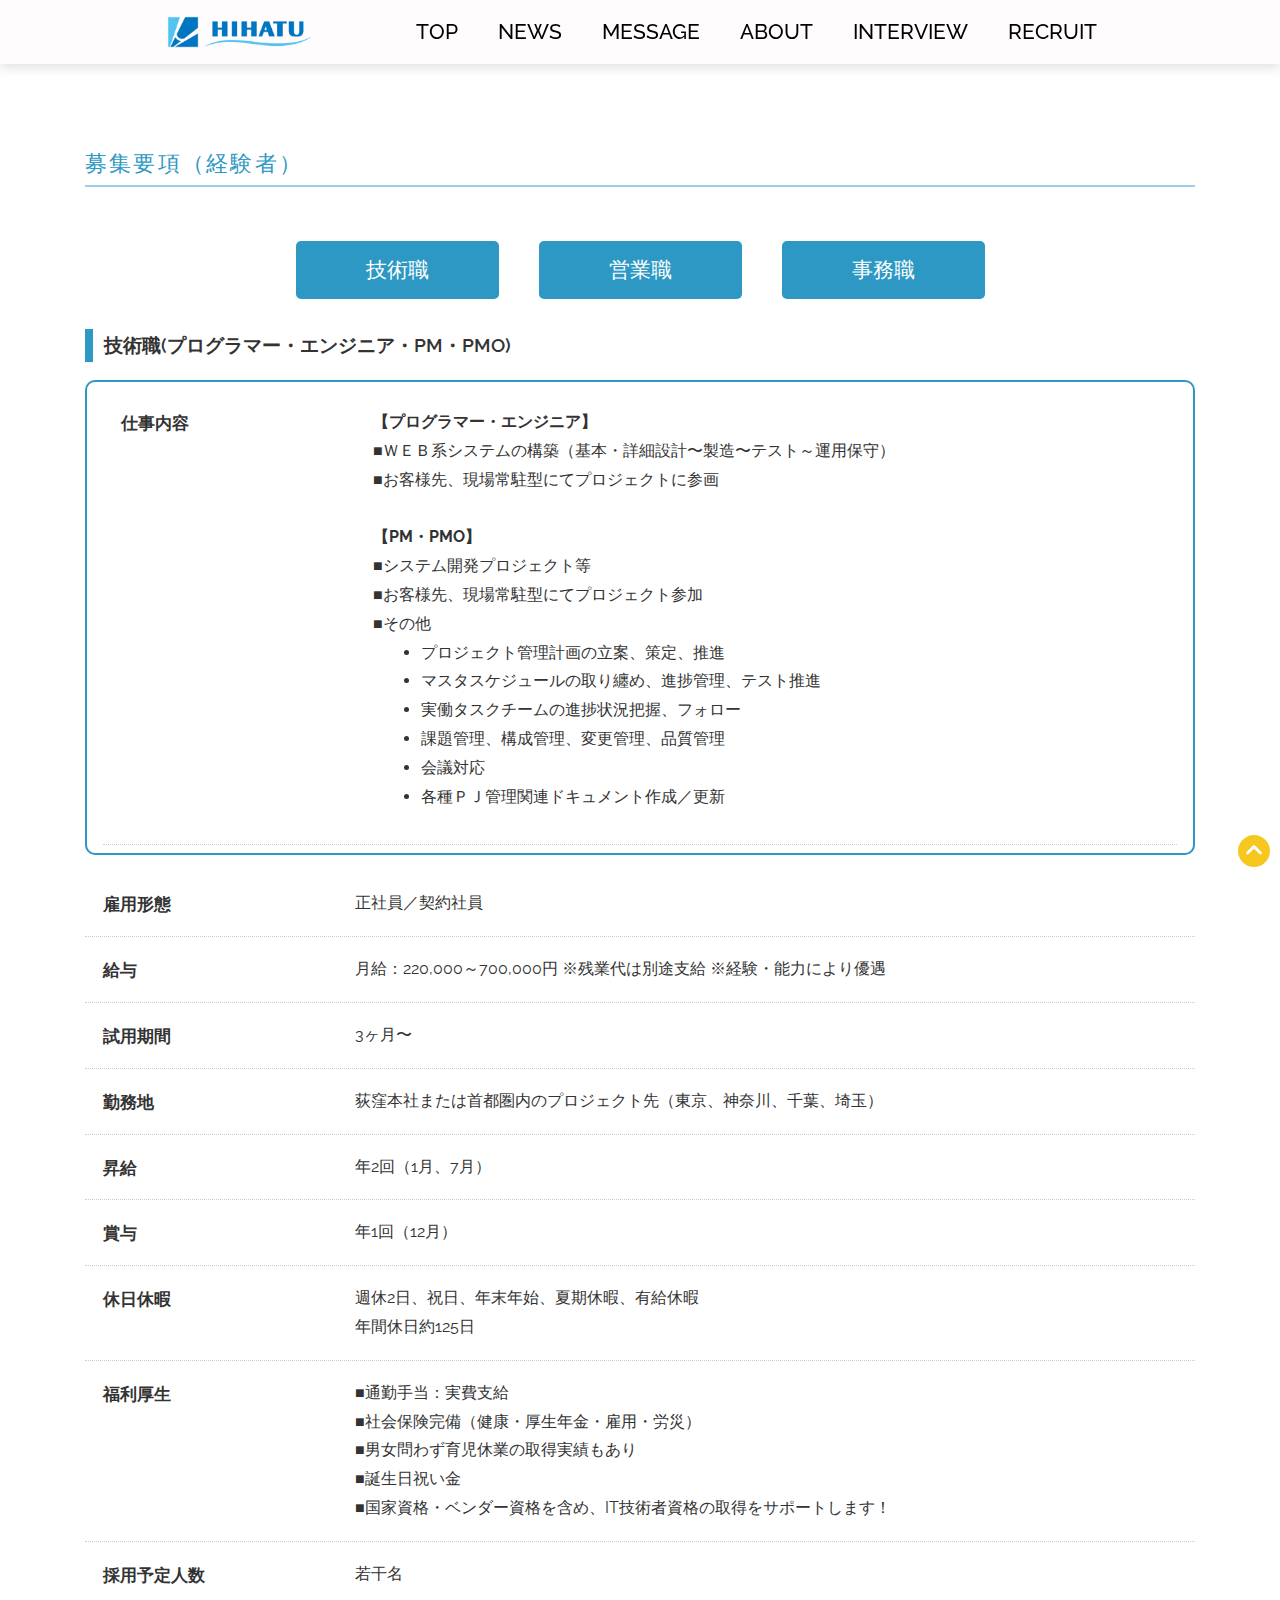
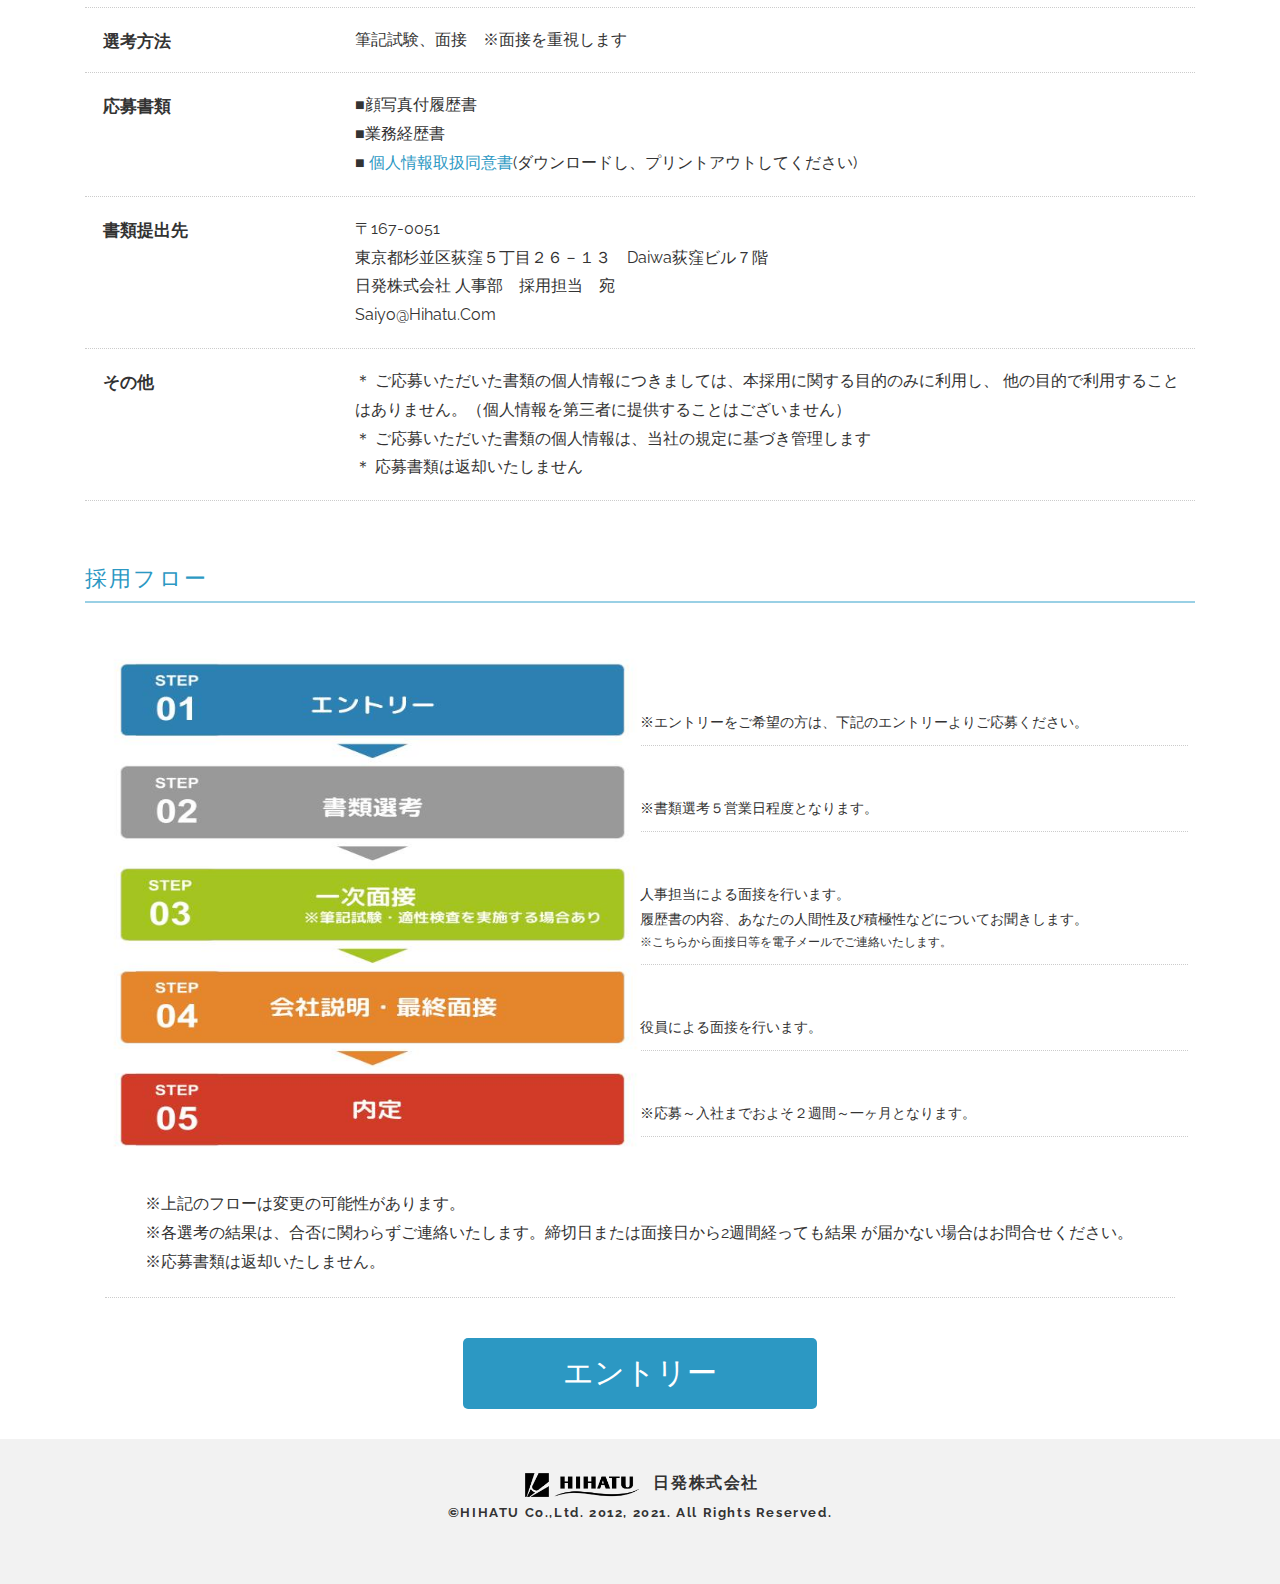
==== commit 2826aa8b: "initial commit" ====
--- a/expert.html
+++ b/expert.html
@@ -5,7 +5,6 @@
         <meta http-equiv="X-UA-Compatible" content="IE=edge">
         <meta name="viewport" content="width=device-width, initial-scale=1.0">
         <link rel="stylesheet" type="text/css" href="./css/style.css">
-        <link rel="stylesheet" type="text/css" href="./css/header.css">
         <link rel="stylesheet" type="text/css" href="./css/index.css">
         <link rel="stylesheet" type="text/css" href="./css/nav.css">
         <link rel="icon" href="./images/1.png" type="image">
@@ -32,7 +31,7 @@
                   <li><a href="index.html#about" id="about-show" class="nav-links">MESSAGE</a></li>
                   <li><a href="index.html#about-pdf" id="about-pdf-show" class="nav-links">ABOUT</a></li>
                   <li class="dropdown">
-                    <a href="interview2.html" id="interview-show" class="nav-links">INTERVIEW</a>
+                    <a href="index.html#interview" id="interview-show" class="nav-links">INTERVIEW</a>
                     <ul class="dropdown-menu">
                       <li><a href="interview2.html">社員インタビュー</a></li>
                     </ul>
@@ -301,7 +300,7 @@
                         </div>
                         
                         <div class="btn-container">
-                            <button class="center-button" onclick="sendEmail()">エントリー</button>
+                            <button class="center-button" onclick="sendEmail()" style="margin-bottom: 30px;">エントリー</button>
                         </div>
                         
                     </div>
--- a/css/style.css
+++ b/css/style.css
@@ -7,7 +7,10 @@
     vertical-align: baseline;
     background: transparent;
 }
-
+a{
+    list-style: none;
+    color: #2C98C3;
+}
 body {
     color: #333;
     font-size: 16px;
